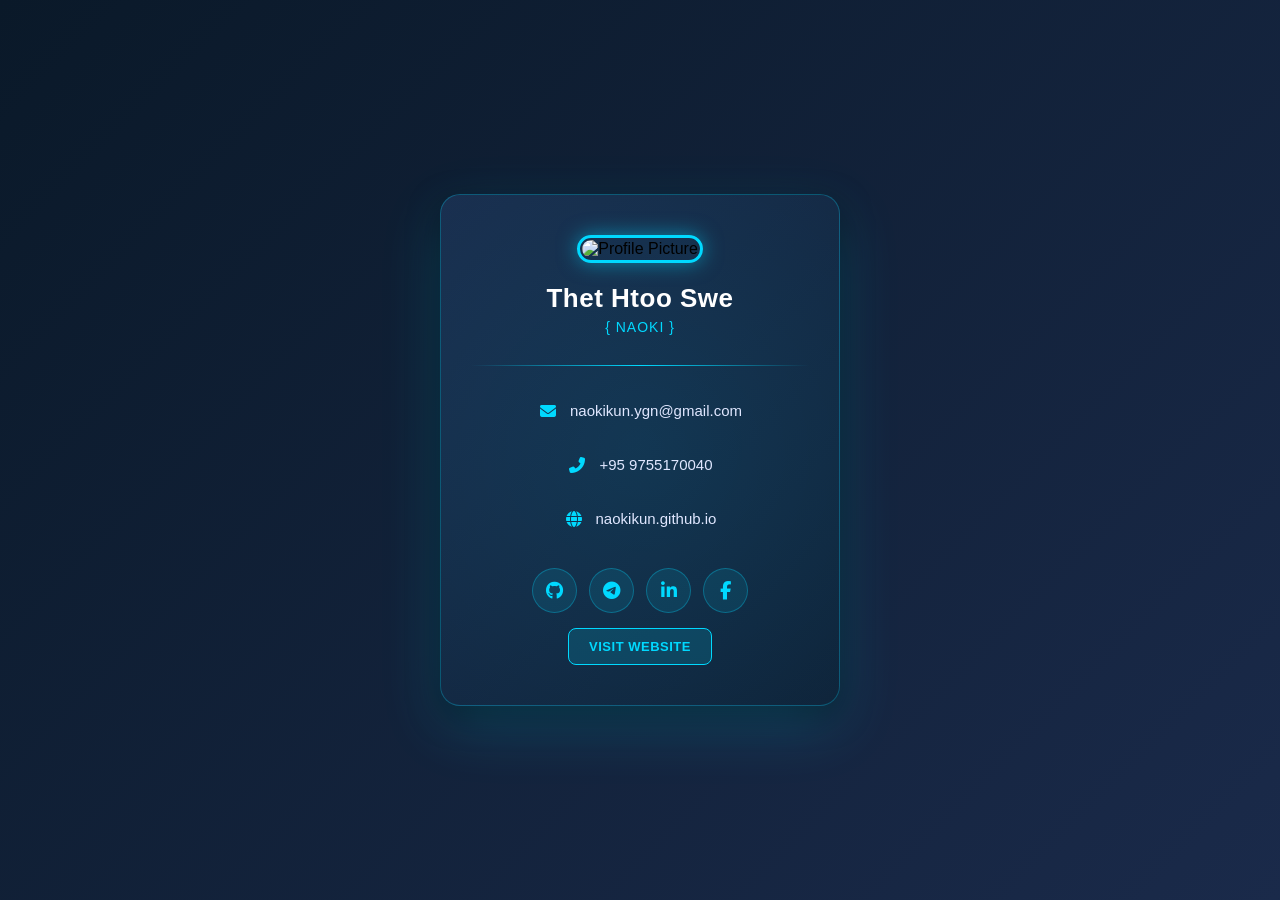
==== business-card.html @ 340ad649 "Add business card page with cyberpunk styling" ====
<!DOCTYPE html>
<html lang="en">
<head>
    <meta charset="UTF-8">
    <meta name="viewport" content="width=device-width, initial-scale=1.0">
    <title>Business Card | Naoki</title>
    <!-- Social Media Icon များအတွက် Font Awesome ကိုချိတ်ဆက်ထားခြင်း -->
    <link rel="stylesheet" href="https://cdnjs.cloudflare.com/ajax/libs/font-awesome/6.4.0/css/all.min.css">
    <style>
        * {
            box-sizing: border-box;
            margin: 0;
            padding: 0;
        }
        body {
            font-family: 'Poppins', 'Segoe UI', Tahoma, Geneva, Verdana, sans-serif;
            background: linear-gradient(135deg, #0a1929 0%, #1a2a4a 100%);
            display: flex;
            justify-content: center;
            align-items: center;
            min-height: 100vh;
            padding: 20px;
        }
        .card {
            background: linear-gradient(135deg, #1a2a4a 0%, #0f1f35 100%);
            width: 100%;
            max-width: 400px;
            border-radius: 20px;
            padding: 40px 30px;
            box-shadow: 0 20px 60px rgba(0, 217, 255, 0.2), 0 10px 30px rgba(0, 0, 0, 0.5);
            text-align: center;
            margin: 20px;
            border: 1px solid rgba(0, 217, 255, 0.3);
            position: relative;
            overflow: hidden;
        }
        
        /* Animated background glow */
        .card::before {
            content: '';
            position: absolute;
            top: -50%;
            right: -50%;
            width: 200%;
            height: 200%;
            background: radial-gradient(circle, rgba(0, 217, 255, 0.1) 0%, transparent 70%);
            animation: glow 15s ease-in-out infinite;
        }
        
        @keyframes glow {
            0%, 100% { transform: translate(0, 0); }
            50% { transform: translate(50px, 50px); }
        }
        
        .card-content {
            position: relative;
            z-index: 1;
        }
        
        .profile-img {
            width: 140px;
            height: 140px;
            border-radius: 15px;
            object-fit: cover;
            border: 3px solid #00d9ff;
            margin-bottom: 20px;
            padding: 2px;
            box-shadow: 0 0 20px rgba(0, 217, 255, 0.5);
            transition: transform 0.3s ease;
        }
        
        .profile-img:hover {
            transform: scale(1.05);
            box-shadow: 0 0 30px rgba(0, 217, 255, 0.8);
        }
        
        .name {
            font-size: 26px;
            color: #ffffff;
            margin-bottom: 5px;
            font-weight: 700;
            letter-spacing: 0.5px;
        }
        
        .title {
            font-size: 14px;
            color: #00d9ff;
            margin-bottom: 30px;
            font-weight: 500;
            text-transform: uppercase;
            letter-spacing: 1px;
        }
        
        .contact-info {
            display: flex;
            flex-direction: column;
            gap: 15px;
            margin-bottom: 30px;
        }
        
        .contact-item {
            display: flex;
            align-items: center;
            justify-content: center;
            gap: 12px;
            color: #e0e7ff;
            text-decoration: none;
            font-size: 15px;
            transition: all 0.3s ease;
            padding: 10px;
            border-radius: 8px;
            border: 1px solid transparent;
        }
        
        .contact-item:hover {
            color: #00d9ff;
            border: 1px solid rgba(0, 217, 255, 0.5);
            background: rgba(0, 217, 255, 0.1);
            transform: translateX(5px);
        }
        
        .contact-item i {
            width: 20px;
            color: #00d9ff;
            font-size: 16px;
        }
        
        .social-links {
            display: flex;
            justify-content: center;
            gap: 12px;
            flex-wrap: wrap;
        }
        
        .social-btn {
            display: inline-flex;
            justify-content: center;
            align-items: center;
            width: 45px;
            height: 45px;
            border-radius: 50%;
            background: rgba(0, 217, 255, 0.1);
            color: #00d9ff;
            text-decoration: none;
            transition: all 0.3s ease;
            font-size: 18px;
            border: 1px solid rgba(0, 217, 255, 0.3);
        }
        
        .social-btn:hover {
            background: #00d9ff;
            color: #0a1929;
            transform: translateY(-5px);
            box-shadow: 0 10px 25px rgba(0, 217, 255, 0.4);
            border: 1px solid #00d9ff;
        }
        
        .divider {
            height: 1px;
            background: linear-gradient(90deg, transparent, #00d9ff, transparent);
            margin: 25px 0;
        }
        
        .website-link {
            display: inline-block;
            margin-top: 15px;
            padding: 10px 20px;
            background: rgba(0, 217, 255, 0.15);
            border: 1px solid #00d9ff;
            border-radius: 8px;
            color: #00d9ff;
            text-decoration: none;
            font-size: 13px;
            font-weight: 600;
            transition: all 0.3s ease;
            text-transform: uppercase;
            letter-spacing: 0.5px;
        }
        
        .website-link:hover {
            background: #00d9ff;
            color: #0a1929;
            box-shadow: 0 0 20px rgba(0, 217, 255, 0.6);
        }
        
        @media (max-width: 480px) {
            .card {
                padding: 30px 20px;
                max-width: 100%;
            }
            
            .name {
                font-size: 22px;
            }
            
            .profile-img {
                width: 120px;
                height: 120px;
            }
        }
    </style>
</head>
<body>

    <div class="card">
        <div class="card-content">
            <!-- ပုံထည့်ရန်နေရာ -->
            <img src="/manus-storage/profile_fd8adf86.png" alt="Profile Picture" class="profile-img">
            
            <!-- နာမည်နှင့် ရာထူး -->
            <h1 class="name">Thet Htoo Swe</h1>
            <p class="title">{ Naoki }</p>
            
            <div class="divider"></div>
            
            <!-- ဖုန်းနှင့် အီးမေးလ် -->
            <div class="contact-info">
                <!-- အီးမေးလ် -->
                <a href="mailto:naokikun.ygn@gmail.com" class="contact-item">
                    <i class="fas fa-envelope"></i> naokikun.ygn@gmail.com
                </a>
                <!-- ဖုန်းနံပါတ် -->
                <a href="tel:+959755170040" class="contact-item">
                    <i class="fas fa-phone-alt"></i> +95 9755170040
                </a>
                <!-- Website -->
                <a href="https://naokikun.github.io" target="_blank" class="contact-item">
                    <i class="fas fa-globe"></i> naokikun.github.io
                </a>
            </div>

            <!-- Social Media လင့်ခ်များ -->
            <div class="social-links">
                <!-- GitHub Link -->
                <a href="https://github.com/NaokiKun" target="_blank" class="social-btn" title="GitHub">
                    <i class="fab fa-github"></i>
                </a>
                <!-- Telegram Link -->
                <a href="https://t.me/ismenaoki" target="_blank" class="social-btn" title="Telegram">
                    <i class="fab fa-telegram-plane"></i>
                </a>
                <!-- LinkedIn Link -->
                <a href="#" target="_blank" class="social-btn" title="LinkedIn">
                    <i class="fab fa-linkedin-in"></i>
                </a>
                <!-- Facebook Link -->
                <a href="#" target="_blank" class="social-btn" title="Facebook">
                    <i class="fab fa-facebook-f"></i>
                </a>
            </div>
            
            <!-- Website Link Button -->
            <div>
                <a href="https://naokikun.github.io" target="_blank" class="website-link">
                    Visit Website
                </a>
            </div>
        </div>
    </div>

</body>
</html>
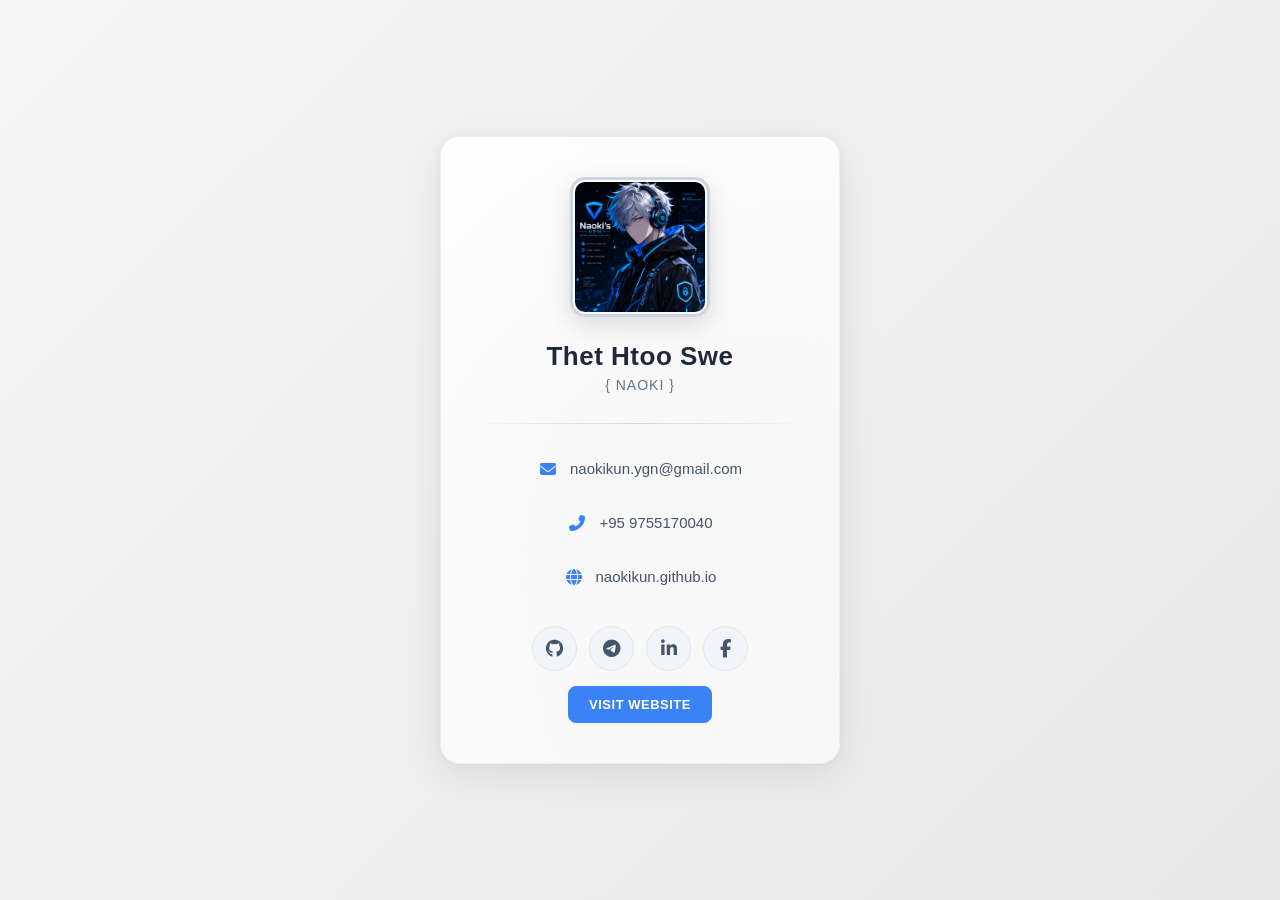
==== commit df723666: "Update business card with realistic color scheme" ====
--- a/business-card.html
+++ b/business-card.html
@@ -14,7 +14,7 @@
         }
         body {
             font-family: 'Poppins', 'Segoe UI', Tahoma, Geneva, Verdana, sans-serif;
-            background: linear-gradient(135deg, #0a1929 0%, #1a2a4a 100%);
+            background: linear-gradient(135deg, #f5f5f5 0%, #e8e8e8 100%);
             display: flex;
             justify-content: center;
             align-items: center;
@@ -22,20 +22,20 @@
             padding: 20px;
         }
         .card {
-            background: linear-gradient(135deg, #1a2a4a 0%, #0f1f35 100%);
+            background: linear-gradient(135deg, #ffffff 0%, #f9f9f9 100%);
             width: 100%;
             max-width: 400px;
             border-radius: 20px;
             padding: 40px 30px;
-            box-shadow: 0 20px 60px rgba(0, 217, 255, 0.2), 0 10px 30px rgba(0, 0, 0, 0.5);
+            box-shadow: 0 10px 40px rgba(0, 0, 0, 0.08), 0 2px 8px rgba(0, 0, 0, 0.04);
             text-align: center;
             margin: 20px;
-            border: 1px solid rgba(0, 217, 255, 0.3);
+            border: 1px solid rgba(0, 0, 0, 0.05);
             position: relative;
             overflow: hidden;
         }
         
-        /* Animated background glow */
+        /* Subtle background effect */
         .card::before {
             content: '';
             position: absolute;
@@ -43,13 +43,13 @@
             right: -50%;
             width: 200%;
             height: 200%;
-            background: radial-gradient(circle, rgba(0, 217, 255, 0.1) 0%, transparent 70%);
-            animation: glow 15s ease-in-out infinite;
-        }
-        
-        @keyframes glow {
+            background: radial-gradient(circle, rgba(100, 116, 139, 0.03) 0%, transparent 70%);
+            animation: subtle-glow 20s ease-in-out infinite;
+        }
+        
+        @keyframes subtle-glow {
             0%, 100% { transform: translate(0, 0); }
-            50% { transform: translate(50px, 50px); }
+            50% { transform: translate(30px, 30px); }
         }
         
         .card-content {
@@ -62,21 +62,21 @@
             height: 140px;
             border-radius: 15px;
             object-fit: cover;
-            border: 3px solid #00d9ff;
+            border: 3px solid #cbd5e1;
             margin-bottom: 20px;
             padding: 2px;
-            box-shadow: 0 0 20px rgba(0, 217, 255, 0.5);
-            transition: transform 0.3s ease;
+            box-shadow: 0 8px 24px rgba(0, 0, 0, 0.12);
+            transition: transform 0.3s ease, box-shadow 0.3s ease;
         }
         
         .profile-img:hover {
             transform: scale(1.05);
-            box-shadow: 0 0 30px rgba(0, 217, 255, 0.8);
+            box-shadow: 0 12px 32px rgba(0, 0, 0, 0.15);
         }
         
         .name {
             font-size: 26px;
-            color: #ffffff;
+            color: #1e293b;
             margin-bottom: 5px;
             font-weight: 700;
             letter-spacing: 0.5px;
@@ -84,7 +84,7 @@
         
         .title {
             font-size: 14px;
-            color: #00d9ff;
+            color: #64748b;
             margin-bottom: 30px;
             font-weight: 500;
             text-transform: uppercase;
@@ -103,7 +103,7 @@
             align-items: center;
             justify-content: center;
             gap: 12px;
-            color: #e0e7ff;
+            color: #475569;
             text-decoration: none;
             font-size: 15px;
             transition: all 0.3s ease;
@@ -113,15 +113,15 @@
         }
         
         .contact-item:hover {
-            color: #00d9ff;
-            border: 1px solid rgba(0, 217, 255, 0.5);
-            background: rgba(0, 217, 255, 0.1);
+            color: #1e40af;
+            border: 1px solid rgba(30, 64, 175, 0.2);
+            background: rgba(30, 64, 175, 0.05);
             transform: translateX(5px);
         }
         
         .contact-item i {
             width: 20px;
-            color: #00d9ff;
+            color: #3b82f6;
             font-size: 16px;
         }
         
@@ -139,25 +139,25 @@
             width: 45px;
             height: 45px;
             border-radius: 50%;
-            background: rgba(0, 217, 255, 0.1);
-            color: #00d9ff;
+            background: #f1f5f9;
+            color: #475569;
             text-decoration: none;
             transition: all 0.3s ease;
             font-size: 18px;
-            border: 1px solid rgba(0, 217, 255, 0.3);
+            border: 1px solid #e2e8f0;
         }
         
         .social-btn:hover {
-            background: #00d9ff;
-            color: #0a1929;
+            background: #3b82f6;
+            color: #ffffff;
             transform: translateY(-5px);
-            box-shadow: 0 10px 25px rgba(0, 217, 255, 0.4);
-            border: 1px solid #00d9ff;
+            box-shadow: 0 10px 25px rgba(59, 130, 246, 0.2);
+            border: 1px solid #3b82f6;
         }
         
         .divider {
             height: 1px;
-            background: linear-gradient(90deg, transparent, #00d9ff, transparent);
+            background: linear-gradient(90deg, transparent, #cbd5e1, transparent);
             margin: 25px 0;
         }
         
@@ -165,10 +165,10 @@
             display: inline-block;
             margin-top: 15px;
             padding: 10px 20px;
-            background: rgba(0, 217, 255, 0.15);
-            border: 1px solid #00d9ff;
+            background: #3b82f6;
+            border: 1px solid #3b82f6;
             border-radius: 8px;
-            color: #00d9ff;
+            color: #ffffff;
             text-decoration: none;
             font-size: 13px;
             font-weight: 600;
@@ -178,9 +178,9 @@
         }
         
         .website-link:hover {
-            background: #00d9ff;
-            color: #0a1929;
-            box-shadow: 0 0 20px rgba(0, 217, 255, 0.6);
+            background: #2563eb;
+            border: 1px solid #2563eb;
+            box-shadow: 0 4px 12px rgba(59, 130, 246, 0.3);
         }
         
         @media (max-width: 480px) {
